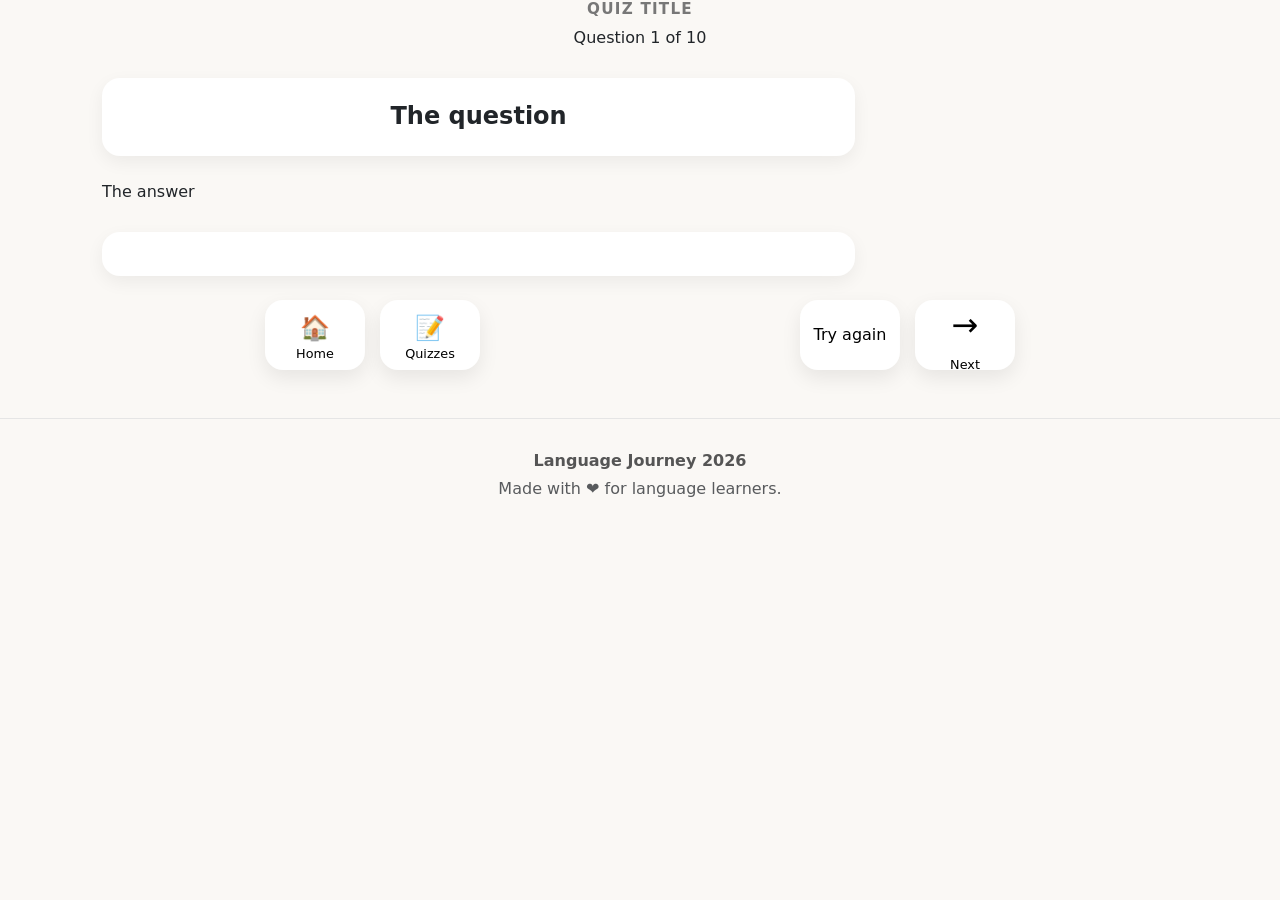
==== quiz-play.html @ 8b1b6448 "The first version" ====
<!DOCTYPE html>
<html lang="en">
<head>
  <meta charset="UTF-8">
  <meta name="viewport" content="width=device-width, initial-scale=1.0">
 

  <title>Quiz</title>
  <link href="https://cdn.jsdelivr.net/npm/bootstrap@5.3.8/dist/css/bootstrap.min.css" rel="stylesheet" integrity="sha384-sRIl4kxILFvY47J16cr9ZwB07vP4J8+LH7qKQnuqkuIAvNWLzeN8tE5YBujZqJLB" crossorigin="anonymous">
   <link rel="stylesheet" href="css/style.css">
    
</head>

<body>
  <div class="container" style="max-width: 1100px;">

  <div class="page-container mb-4">


    <main class="quiz-card">

      <h2 id="quiz-title" class="question-label text-center">Quiz Title</h2>

      <p id="quiz-progress" class="text-center">Question 1 of 10</p>

      <h3 id="question-text" class="question-text mb-4">
        The question
      </h3>

      <div id="question-image-container" class="question-image-card hidden">
    <img id="question-image" alt="Quiz image">
  </div>

      <div id="answer-container">
      The answer
      </div>

      <p id="feedback" class="question-text mb-4"></p>


      <div class="quiz-navigation">
        
<div class="navigation-left">
  <div class="card nav-card">
        <a href="index.html" class="text-decoration-none">
                <div class="card-body text-center">
                    <div class="fs-4 nav-card-body">🏠</div>
                    <h6 class="nav-title mt-0 mb-0 nav-card-body">Home</h6>
                </div>

        </a>
      </div>
  
             
              <div class="card nav-card text-center">
                <a id="quiz-button" class="text-decoration-none" >
                <div class="card-body text-center">
                  <div class="fs-4 nav-card-body">📝</div>
          <h6 class="nav-title mt-0 mb-0 nav-card-body">Quizzes</h6>
        </div>
          </a>
        </div>
      </div>
  
  <div class="navigation-right">

        <button id="repeat-button" class="nav-card">
          Try again
        </button>


        <button id="next-button" class="nav-card">
        
                <div class="card-body text-center">
                    <div class="fs-2">→</div>
                    <h6  class="mt-2 mb-0">Next</h6>
                
            </div>
        </button>
    </div>
    
    </div>

    </main>

  </div>

  
</div>

<footer class="footer mt-5">
  <p class="mb-1 fw-semibold">Language Journey 2026</p>
  <p class="text-muted mb-0">
  Made with ❤️ for language learners.</p>
</footer>

<script src="js/quizzes.js"></script>
  <script src="js/quiz.js"></script>

</body>
</html>
---- css/style.css ----
.language-card{

    transition:0.3s;

    border-radius:18px;
    padding:15px;
     margin:10px;
    width: 100px;
    min-height: 90px
}
.language-card:hover{

    transform:translateY(-6px);

    box-shadow:0 12px 30px rgba(0,0,0,.12);

}



.language-card-body{
      transform:translateY(10px);
}

  body{
            background:#FAF8F5;
        }

.quiz-navigation {
    display: flex;
    justify-content: center;
    align-items: center;
    gap: 20px;
}

.navigation-left,
.navigation-right {
    display: flex;
    align-items: center;
    gap: 15px;
    margin-left: 150px;
    margin-right: 150px;
}

.navigation-card{

    background:white;

    border-radius:20px;

    padding:15px;

   

    box-shadow:0 8px 20px rgba(0,0,0,.08);

    max-width:700px;

}
.index-navigation{
    display: flex;
    justify-content: center;
    align-items: center;
    gap: 20px;

}
.index-left,
.index-right{
    display: flex;
    align-items: center;
    gap: 15px;
    margin-left: 10px;
    margin-right: 10px;

}

.nav-link{

    color:#555;

    font-weight:500;

    transition:.3s;

}

.nav-link:hover{

    color:#4F7CAC;

}

.menu-card{

    width:160px;
    height:140px;

    border:none;

    border-radius:18px;

    box-shadow:0 8px 20px rgba(0,0,0,.08);

    transition:all .3s ease;

    background:white;

}

.menu-card:hover{
    background: #fadfb6;

    transform:translateY(-6px);

    box-shadow:0 15px 30px rgba(0,0,0,.12);
    position: relative;


}
.level-badge {
    position: absolute;
    top: 8px;
    right: 8px;

    width: 32px;
    height: 32px;
    border-radius: 50%;

    display: flex;
    align-items: center;
    justify-content: center;
}
.nav-title {
    margin-top: 6px;
}
.nav-card a{
    color: black;
}
.nav-card{

    width:100px;
    height:70px;
    color: black;

    border:none;

    border-radius:18px;

    box-shadow:0 8px 20px rgba(0,0,0,.08);

    transition:all .3s ease;

    background:white;

}
.nav-card h6{
    font-size: 0.8rem;
}
.nav-card:hover{
    background: #fadfb6;

    transform:translateY(-6px);

    box-shadow:0 15px 30px rgba(0,0,0,.12);

}
.nav-card-body{
    transform: translateY(-6px);
}
.question-label {
    margin-bottom: 8px;
    font-size: 0.95rem;
    font-weight: 700;
    text-transform: uppercase;
    letter-spacing: 0.08em;
    color: #777;
}

.question-text {
    width:70%;
    justify-self: center;
    margin: 28px 0;
    padding: 22px 24px;

    background: white;
    border-radius: 18px;

    font-size: 1.5rem;
    font-weight: 600;
    line-height: 1.4;

    text-align: center;

    box-shadow: 0 6px 18px rgba(0, 0, 0, 0.06);
}

.answer-card{

    width:50%;
    height:60px;
    justify-self: center;

    border:none;

    border-radius:18px;

    box-shadow:0 8px 20px rgba(0,0,0,.08);

    transition:all .3s ease;

    background:white;

}
.answer-card:hover{

    transform:translateY(-6px);

    box-shadow:0 15px 30px rgba(0,0,0,.12);


}

#answer-container {
    display: grid;
    gap: 14px;
}

.highlighted-card{

    opacity:.85;

    cursor:default;
    background: #fadfb6;

}

.quiz-container {
    display: grid;
    grid-template-columns: repeat(auto-fit, minmax(180px, 1fr));
    gap: 20px;
}

#quiz-container{
    display: grid;
    grid-template-columns: repeat(5, 160px);
    gap: 20px;
    justify-content: center;
}
.coming-soon-card{
    opacity:.55;
    cursor: default;
}
.footer{
    margin-top: 80px;
    padding: 30px 20px;
    text-align: center;
    border-top: 1px solid  #E5E5E5 ;
    color: #555;
}
.fox-img{

    width:200px;

    max-width:100%;

    transition:.3s;

}
@media (max-width: 600px) {
    .fox-img {
        width:130px;
        max-width: none;
        
.about-section {
    width: 100%;
    max-width: 700px;
    box-sizing: border-box;
    padding: 0 16px;
    margin: 0 auto;
}



        
    }
}
.fox-img:hover{

    transform:scale(1.05);

}
.fox-de{
    background-image: url("images/fox_de.png");
}

.correct {
    background-color: lightgreen;
}

.wrong {
    background-color: pink;
}

.correct:disabled{
    color: black;

}
.wrong:disabled{
    color: black;
}

.hidden {
    display: none;
}


@media (max-width: 600px) {
    .navigation-right {
        margin-left: 0px;
        margin-right: 0px;
    }
}

@media (max-width: 600px) {
    .navigation-left {
        margin-left: 0px;
        margin-right: 120px;
    }
}

@media (max-width: 600px) {
    .menu-card {
        width: 140px;
        height: 120px;
    }

    .nav-card {
        width: 85px;
        height: 60px;
    }

    .fox-img {
        width: 120px;
        transform: translateX(20px);

    }

    .question-text {
        width: 90%;
        font-size: 1.2rem;
        padding: 16px;
    }

    .answer-card {
        width: 90%;
    }

    .quiz-navigation {
        gap: 10px;
    }

}

.quiz-card-title{
        font-size: 0.9rem;
    line-height: 1.2;
    overflow-wrap: break-word;
}

@media (max-width: 600px) {
    .about-section {

        max-width: 100%;
        padding: 0 px;
       white-space: normal;
       overflow-wrap: break-word;
    }
}

@media (max-width: 900px) {
    #quiz-container {
        grid-template-columns: repeat(3, 160px);
    }
}

@media (max-width: 600px) {
    #quiz-container {
        grid-template-columns: repeat(2, 130px);
    }
}

.level-a1 {
    
    width: 35px;
    height: 35px;
    border-radius: 50%;

    display: flex;
    align-items: center;
    justify-content: center;

    background-color: lightgreen;
}

.level-a2 {
    background: #DDEAF5;
}

.level-b1 {
    background: #E8E0F3;
}

.level-b2 {
    background: #F5E3D5;
}

.level-c1 {
    background: #F3DADD;
}
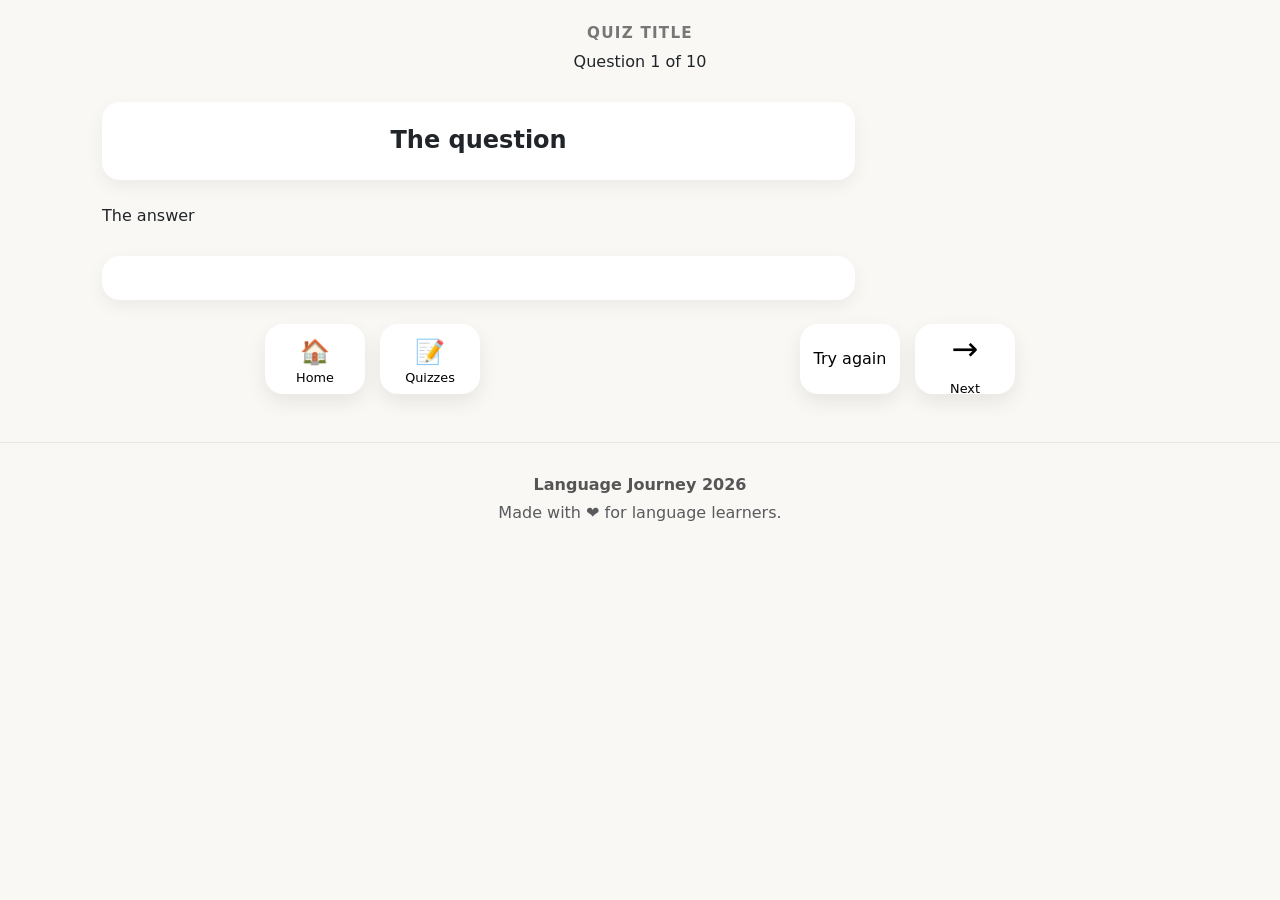
==== commit cfd72a51: "changes in image config" ====
--- a/quiz-play.html
+++ b/quiz-play.html
@@ -14,7 +14,7 @@
 <body>
   <div class="container" style="max-width: 1100px;">
 
-  <div class="page-container mb-4">
+  <div class="page-container mt-4">
 
 
     <main class="quiz-card">
@@ -27,7 +27,7 @@
         The question
       </h3>
 
-      <div id="question-image-container" class="question-image-card hidden">
+      <div id="question-image-container" class="question-image-card hidden mb-4 mx-auto">
     <img id="question-image" alt="Quiz image">
   </div>
 
--- a/css/style.css
+++ b/css/style.css
@@ -192,6 +192,28 @@
     text-align: center;
 
     box-shadow: 0 6px 18px rgba(0, 0, 0, 0.06);
+}
+
+
+.question-image-card {
+    width: 300px;
+    height: 220px;
+    background: white;
+    border-radius: 18px;
+    overflow: hidden;
+
+    display: flex;
+    justify-content: center;
+    align-items: center;
+
+    
+}
+
+#question-image {
+    max-width: 100%;
+    max-height: 100%;
+    object-fit: contain;
+
 }
 
 .answer-card{
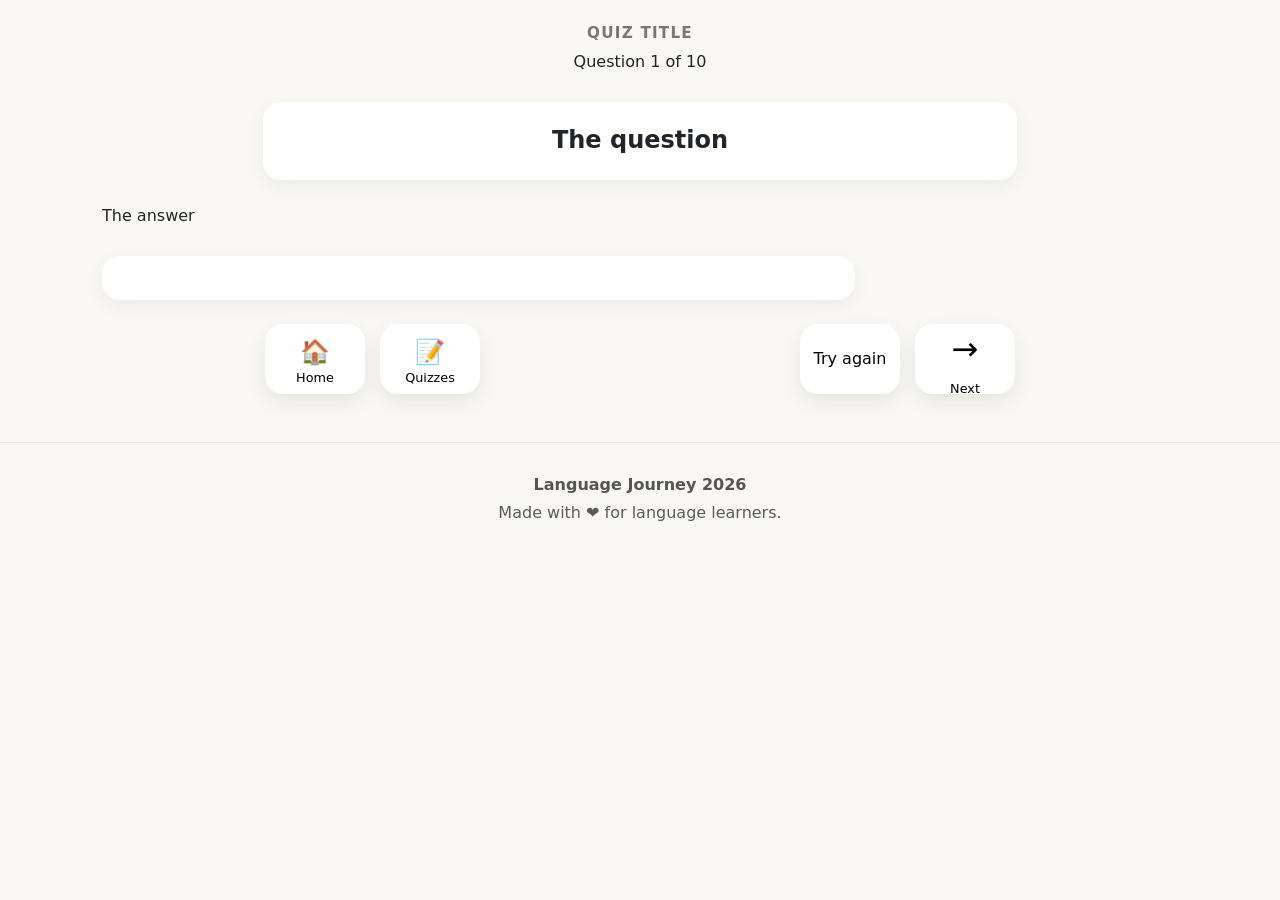
==== commit 2f624e88: "changes in image config" ====
--- a/quiz-play.html
+++ b/quiz-play.html
@@ -23,7 +23,7 @@
 
       <p id="quiz-progress" class="text-center">Question 1 of 10</p>
 
-      <h3 id="question-text" class="question-text mb-4">
+      <h3 id="question-text" class="question-text mb-4 mx-auto">
         The question
       </h3>
 
--- a/css/style.css
+++ b/css/style.css
@@ -371,6 +371,7 @@
         width: 90%;
         font-size: 1.2rem;
         padding: 16px;
+        
     }
 
     .answer-card {
